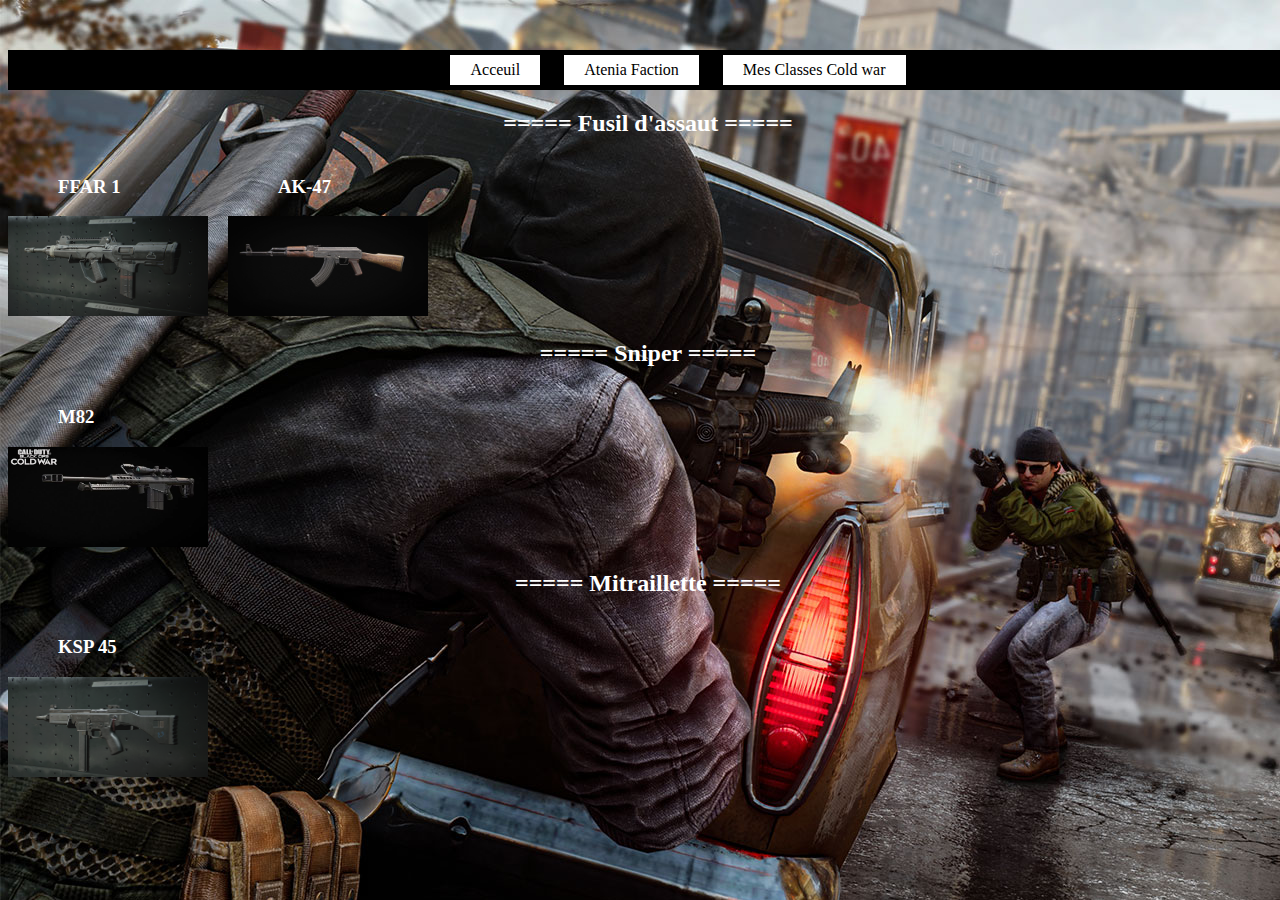
==== cold-war.html @ e232ea0e "Mise a jour !" ====
<!DOCTYPE html>
<html>
<head>
    <meta charset='utf-8'>
    <link rel="stylesheet" href="css/style.css">
    <title>Cold war's Class</title>
</head>
<body>

    <nav class="navi">
		<ul class="nav">
			<li><a href="index.html">Acceuil</a></li>
			<li><a href="#">Atenia Faction</a></li>
			<li><a href="#"></a>Mes Classes Cold war</li>
		</ul>
	</nav>
    
    <div class="group">
            
        <h2 class="assault-rifle-title">===== Fusil d'assaut =====</h2>

        <div class="assault-rifle-categorie">
        
            <div class="ffar-1">

                <h3 class="title-all-gun">FFAR 1</h2>

                <a class="ffar1" href="ffar1.html"> <img class="img-all-gun" src="img/FFAR1.png" alt=""> </a>

            </div>

            <div class="ak-47">

                <h3 class="title-all-gun">AK-47</h2>

                <a class="ffar1" href="ak47.html"> <img class="img-all-gun" src="img/ak.png" alt=""> </a>

            </div>

        </div>

        <h2 class="Sniper-title">===== Sniper =====</h2>

        <div class="sniper-categorie">

            <div class="m82">

                <h3 class="title-all-gun">M82</h2>

                <a class="ffar1" href="m82.html"> <img class="img-all-gun" src="img/m82.png" alt=""> </a>

            </div>

        </div>

        <h2 class="GunSmith-title">===== Mitraillette =====</h2>

        <div class="Gunsmith-categorie">

            <div class="KSP-45">

                <h3 class="title-all-gun">KSP 45</h2>

                <a class="ffar1" href="ksp45.html"> <img class="img-all-gun" src="img/ksp-45.png" alt=""> </a>

            </div>

        </div>


    </div>

</body>
</html>
---- css/style.css ----
body
{
	height: auto;
	width: 100%;
	background-image: url("../img/Cold-War-street.png");
	background-color: gray;
	background-repeat: no-repeat;
	background-size: auto;
	font-family: Verdana;
}

div.title
{
	display: table;
	background-color: rgba(213, 1, 1, 0.1);
	color: blue;
	text-align: center;
	top: 0;
  	left: 0;
  	height: 100px;
  	width: 100%;
}

div.text
{
	display: table;
	background-color: rgba(67, 67, 66, 1);
	color: white;
	margin-left: 100px;
	text-align: center;
	overflow: scroll;
	top: 0;
  	left: 0;
  	height: 500px;
  	width: 400px;
}

h2.h2title
{
	color: white;
}

span.faction
{
	color: red;
}

a
{
	color: black;
}

a.doc
{
	text-decoration: none;
	color: green;
}

header.jointitle
{
	text-align: center;
	line-height: 10px;
	color: white;
	text-shadow: 6px 6px 3px black;
	border: 5px solid blue;
	width: 25%;
	margin: auto;
	box-shadow: 6px 6px 6px black;
}

nav.navi
{
	display: block;
	margin: auto;
	width: 100%;
	text-align: center;
	background-color: black;
}

nav.navi ul.nav li a
{
	text-decoration: none;
}

nav.navi ul.nav
{
	list-style-type:none;
	margin-top: 50px;
}

ul.nav li
{
	display: inline-block;
	margin-left: 20px;
	margin-top: 5px;
	margin-bottom: 5px;
	padding-left: 20px;
	padding-right: 20px;
	list-style-type: none;
	background-color: white;
	line-height: 30px;
}

ul.nav li a:hover
{
	background-color: #7d7d7d;
	color: black;
	transition: 0.7s;
}

ul.nav li:hover
{
	background-color: #7d7d7d;
	color: white;
	transition: 0.7s;
}


p.Copyright
{
	color: white;
	background-color: gray;
	margin: auto;
	padding: auto;
	text-align: center;
	height: 20px;
	margin-top: 5px;
	z-index: 100;
}

/* Page des classes */



div.assault-rifle-categorie
{
	display: flex;
	flex-wrap: wrap;
}

div.sniper-categorie
{
	display: flex;
	flex-wrap: wrap;
	color: white;
}

div.Gunsmith-categorie
{
	display: flex;
	flex-wrap: wrap;
	color: white;
}

h2.assault-rifle-title
{
	color: white;
	text-align: center;
}

h2.Sniper-title
{
	color: white;
	text-align: center;
}

h2.GunSmith-title
{
	color: white;
	text-align: center;
}

	/* FFAR 1 */

img.img-all-gun
{
	height: 100px;
	width: 200px;
}

div.ffar-1
{
	color: White;
}

h3.title-all-gun
{
	margin-left: 50px;
}

	/* AK 47 */

div.ak-47
{
	color: white;
	margin-left: 20px;
}

/* Retour Bouton */



div.exit-btn a
{
	display: block;
	text-decoration: none;
	color: white;
	height: 50px;
	width: 150px;
	background-color: gray;
	text-align: center;
	line-height: 50px;
}

div.exit-btn a:hover
{
	background-color: black;
	transition: 0.7s;
}

/* Page arme */

table.ALL-GUN
{
	background-color: black;
	color: white;
	border-collapse: collapse;
	margin-top: 25px;
}

table.ALL-GUN tr td
{
	border: 3px solid red;
	text-align: center;
	padding: 10px;
}

/* Page AK 47 */



/* width */
::-webkit-scrollbar {
  background-color: black;
  width: 10px;
}

/* Track */
::-webkit-scrollbar-track {
  background: rgb(181, 118, 85);
}

/* Handle */
::-webkit-scrollbar-thumb {
  border-radius: 5px;
  background: #6e1602;
}

/* Handle on hover */
::-webkit-scrollbar-thumb:hover {
  background: #a34a36;
}
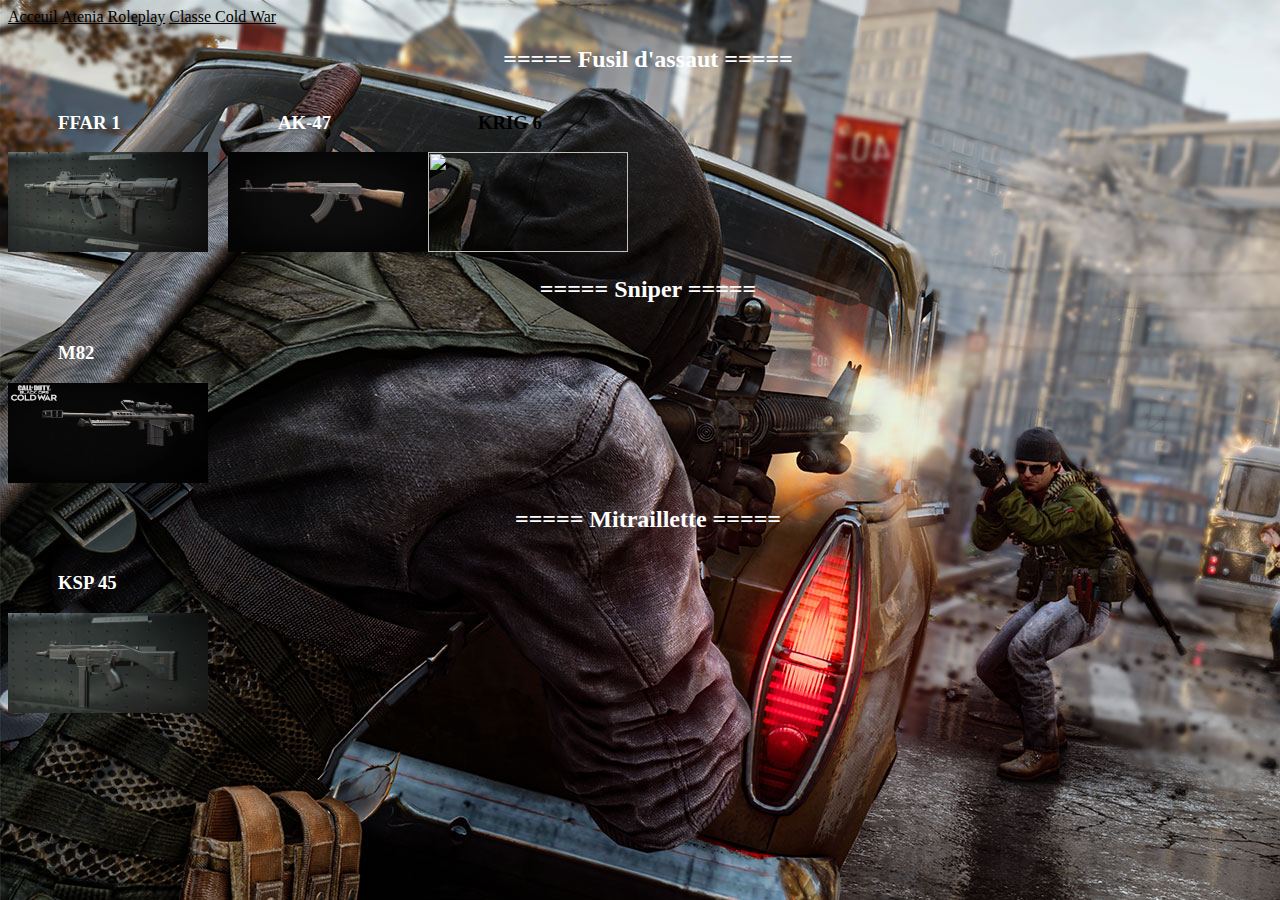
==== commit eb66bee2: "Add files via upload" ====
--- a/cold-war.html
+++ b/cold-war.html
@@ -3,17 +3,16 @@
 <head>
     <meta charset='utf-8'>
     <link rel="stylesheet" href="css/style.css">
+    <link rel="stylesheet" href="css/callof.css">
     <title>Cold war's Class</title>
 </head>
-<body>
+<body class="index">
 
-    <nav class="navi">
-		<ul class="nav">
-			<li><a href="index.html">Acceuil</a></li>
-			<li><a href="#">Atenia Faction</a></li>
-			<li><a href="#"></a>Mes Classes Cold war</li>
-		</ul>
-	</nav>
+    <div class="navi">
+		<a href="index.html">Acceuil</a>
+		<a href="atenia-rp.html">Atenia Roleplay</a>
+		<a href="#">Classe Cold War</a>
+	</div>
     
     <div class="group">
             
@@ -34,6 +33,14 @@
                 <h3 class="title-all-gun">AK-47</h2>
 
                 <a class="ffar1" href="ak47.html"> <img class="img-all-gun" src="img/ak.png" alt=""> </a>
+
+            </div>
+
+            <div class="Krig-6">
+
+                <h3 class="title-all-gun">KRIG 6</h2>
+
+                <a class="ffar1" href="krig-6.html"> <img class="img-all-gun" src="img/krig_6.png" alt=""> </a>
 
             </div>
 
